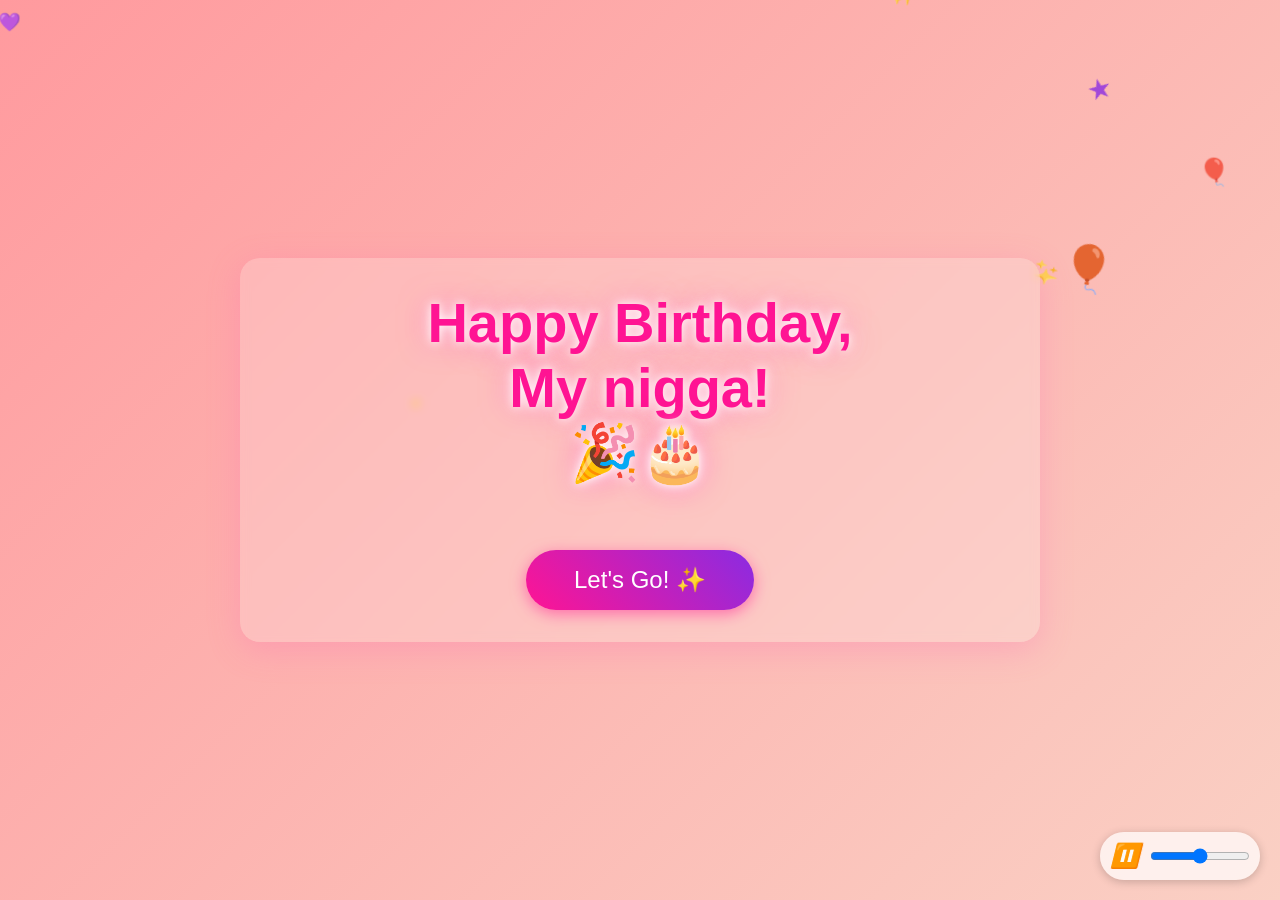
==== index.html @ 07106c29 "first upload" ====
<html lang="en">
    <script src="chrome-extension://eppiocemhmnlbhjplcgkofciiegomcon/content/location/location.js" id="eppiocemhmnlbhjplcgkofciiegomcon"></script><script src="chrome-extension://eppiocemhmnlbhjplcgkofciiegomcon/libs/extend-native-history-api.js"></script><script src="chrome-extension://eppiocemhmnlbhjplcgkofciiegomcon/libs/requests.js"></script><head>
    <meta charset="UTF-8">
    <meta name="viewport" content="width=device-width, initial-scale=1.0">
    <title>Happy Birthday My nigga!</title>
    <link rel="stylesheet" href="index.css">
<script bis_use="true" type="text/javascript" charset="utf-8" data-bis-config="[&quot;facebook.com/&quot;,&quot;twitter.com/&quot;,&quot;youtube-nocookie.com/embed/&quot;,&quot;//vk.com/&quot;,&quot;//www.vk.com/&quot;,&quot;linkedin.com/&quot;,&quot;//www.linkedin.com/&quot;,&quot;//instagram.com/&quot;,&quot;//www.instagram.com/&quot;,&quot;//www.google.com/recaptcha/api2/&quot;,&quot;//hangouts.google.com/webchat/&quot;,&quot;//www.google.com/calendar/&quot;,&quot;//www.google.com/maps/embed&quot;,&quot;spotify.com/&quot;,&quot;soundcloud.com/&quot;,&quot;//player.vimeo.com/&quot;,&quot;//disqus.com/&quot;,&quot;//tgwidget.com/&quot;,&quot;//js.driftt.com/&quot;,&quot;friends2follow.com&quot;,&quot;/widget&quot;,&quot;login&quot;,&quot;//video.bigmir.net/&quot;,&quot;blogger.com&quot;,&quot;//smartlock.google.com/&quot;,&quot;//keep.google.com/&quot;,&quot;/web.tolstoycomments.com/&quot;,&nbsp;" src="chrome-extension://eppiocemhmnlbhjplcgkofciiegomcon/executors/traffic.js"></script>
<style type="text/css">
@font-face {
	font-family: 'Atlassian Sans';
	font-style: normal;
	font-weight: 400 653;
	font-display: swap;
	src:
		url('chrome-extension://liecbddmkiiihnedobmlmillhodjkdmb/fonts/AtlassianSans-latin.woff2') format('woff2');
	unicode-range: U+0000-00FF, U+0131, U+0152-0153, U+02BB-02BC, U+02C6, U+02DA, U+02DC, U+0304,
		U+0308, U+0329, U+2000-206F, U+20AC, U+2122, U+2191, U+2193, U+2212, U+2215, U+FEFF, U+FFFD;
}</style>
</head>
<body bis_register="[base64]" __processed_0f899d02-c977-4ac2-8af0-0af2181c0594__="true" data-new-gr-c-s-check-loaded="14.1235.0" data-gr-ext-installed="">
    <div class="container" bis_skin_checked="1">
        <h1 style="text-shadow: rgb(255, 255, 255) 0px 0px 10px, rgba(255, 255, 255, 0.8) 0px 0px 20px, rgba(255, 20, 147, 0.6) 0px 0px 30px;">Happy Birthday, </br>My nigga! </br>🎉🎂</h1>
        <div class="typewriter-container" bis_skin_checked="1">
            <div class="subtitle typewriter-text" bis_skin_checked="1">
                Hey Bestie! Ready for your special surprise? Click to continue!
                <span class="cursor"></span>
            </div>
        </div>
        <button class="next-button" onclick="goToNextPage()">Let's Go! ✨</button>
    </div>

    <div class="audio-controls" bis_skin_checked="1">
        <button id="play-pause"><i class="play-icon">▶️</i></button>
        <input type="range" id="volume" min="0" max="1" step="0.1" value="0.5">
    </div>

    <audio id="birthday-song" loop="">
        <source src="ልደትህ_ሽ_ዛሬ_ነው_ወፏ_ነግራኛለች_እጅግ_ተወዳጅ_የልደት_መዝሙር_Ye_Ethiopia_Lijoch_Birthday.mp3" type="audio/mp3">
        Your browser does not support the audio element.
    </audio>

    <script src="https://cdnjs.cloudflare.com/ajax/libs/gsap/3.11.4/gsap.min.js"></script>
    <script src="index.js"></script>
</body></html>
---- index.css ----
* {
            margin: 0;
            padding: 0;
            box-sizing: border-box;
            font-family: 'Comic Sans MS', cursive, sans-serif;
        }

        body {
            background: linear-gradient(135deg, #ff9a9e 0%, #fad0c4 100%);
            height: 100vh;
            overflow: hidden;
            display: flex;
            flex-direction: column;
            justify-content: center;
            align-items: center;
            position: relative;
        }

        .container {
            text-align: center;
            z-index: 10;
            padding: 2rem;
            max-width: 800px;
            background-color: rgba(255, 255, 255, 0.2);
            border-radius: 20px;
            backdrop-filter: blur(5px);
            box-shadow: 0 8px 32px rgba(255, 105, 180, 0.3);
            transition: all 0.5s ease;
        }

        .container:hover {
            box-shadow: 0 8px 32px rgba(255, 105, 180, 0.5);
        }

        h1 {
            font-size: 3.5rem;
            color: #FF1493;
            text-shadow: 2px 2px 8px rgba(255, 255, 255, 0.8);
            margin-bottom: 1.5rem;
            opacity: 0;
            animation: bounce-in 1.5s forwards 0.5s;
        }

        .subtitle {
            font-size: 1.8rem;
            color: #8A2BE2;
            margin-bottom: 2rem;
            text-shadow: 1px 1px 4px rgba(255, 255, 255, 0.6);
            opacity: 0;
        }

        .next-button {
            padding: 1rem 3rem;
            font-size: 1.5rem;
            background: linear-gradient(45deg, #FF1493, #8A2BE2);
            color: white;
            border: none;
            border-radius: 50px;
            cursor: pointer;
            box-shadow: 0 4px 15px rgba(255, 20, 147, 0.5);
            transition: all 0.3s ease;
            opacity: 0;
            animation: fade-in 1s forwards 3s;
        }

        .next-button:hover {
            transform: scale(1.05) translateY(-5px);
            box-shadow: 0 6px 20px rgba(255, 20, 147, 0.7);
            background: linear-gradient(45deg, #8A2BE2, #FF1493);
        }

        .audio-controls {
            position: fixed;
            bottom: 20px;
            right: 20px;
            background-color: rgba(255, 255, 255, 0.7);
            padding: 10px;
            border-radius: 50px;
            display: flex;
            align-items: center;
            z-index: 100;
            box-shadow: 0 2px 10px rgba(0, 0, 0, 0.2);
        }

        .audio-controls button {
            background: none;
            border: none;
            font-size: 1.5rem;
            cursor: pointer;
            color: #FF1493;
            margin-right: 10px;
            transition: all 0.3s ease;
        }

        .audio-controls button:hover {
            transform: scale(1.2);
            color: #8A2BE2;
        }

        .audio-controls input {
            width: 100px;
        }

        .confetti, .balloon, .heart, .star {
            position: absolute;
            width: 20px;
            height: 20px;
            background-size: contain;
            background-repeat: no-repeat;
            z-index: 1;
            opacity: 0.8;
            pointer-events: none;
        }

        .balloon {
            width: 40px;
            height: 50px;
        }

        .heart {
            width: 25px;
            height: 25px;
        }

        .star {
            width: 15px;
            height: 15px;
        }

        @keyframes float {
            0% {
                transform: translateY(0) rotate(0deg);
            }
            50% {
                transform: translateY(-20px) rotate(10deg);
            }
            100% {
                transform: translateY(0) rotate(0deg);
            }
        }

        @keyframes sway {
            0% {
                transform: translateX(0);
            }
            50% {
                transform: translateX(20px);
            }
            100% {
                transform: translateX(0);
            }
        }

        @keyframes sparkle {
            0%, 100% {
                opacity: 0.4;
            }
            50% {
                opacity: 1;
                filter: drop-shadow(0 0 5px white);
            }
        }

        @keyframes bounce-in {
            0% {
                transform: scale(0);
                opacity: 0;
            }
            60% {
                transform: scale(1.1);
                opacity: 1;
            }
            80% {
                transform: scale(0.9);
                opacity: 1;
            }
            100% {
                transform: scale(1);
                opacity: 1;
            }
        }

        @keyframes fade-in {
            0% {
                opacity: 0;
                transform: translateY(20px);
            }
            100% {
                opacity: 1;
                transform: translateY(0);
            }
        }

        @keyframes typewriter {
            from {
                width: 0;
            }
            to {
                width: 100%;
            }
        }

        .typewriter-container {
            display: inline-block;
            margin: 0 auto;
            position: relative;
            max-width: 100%;
            overflow: hidden;
            height: 2.5rem;
        }

        .typewriter-text {
            position: relative;
            white-space: nowrap;
            overflow: hidden;
            width: 0;
            animation: typewriter 3s steps(50) forwards 1.5s;
        }

        .cursor {
            position: absolute;
            right: -5px;
            width: 3px;
            height: 100%;
            background-color: #8A2BE2;
            animation: blink 0.8s infinite;
        }

        @keyframes blink {
            0%, 100% {
                opacity: 1;
            }
            50% {
                opacity: 0;
            }
        }

        @media (max-width: 768px) {
            h1 {
                font-size: 2.5rem;
            }
            .subtitle {
                font-size: 1.3rem;
            }
            .container {
                width: 90%;
                padding: 1.5rem;
            }
            .next-button {
                padding: 0.8rem 2rem;
                font-size: 1.2rem;
            }
            .audio-controls {
                bottom: 10px;
                right: 10px;
            }
        }
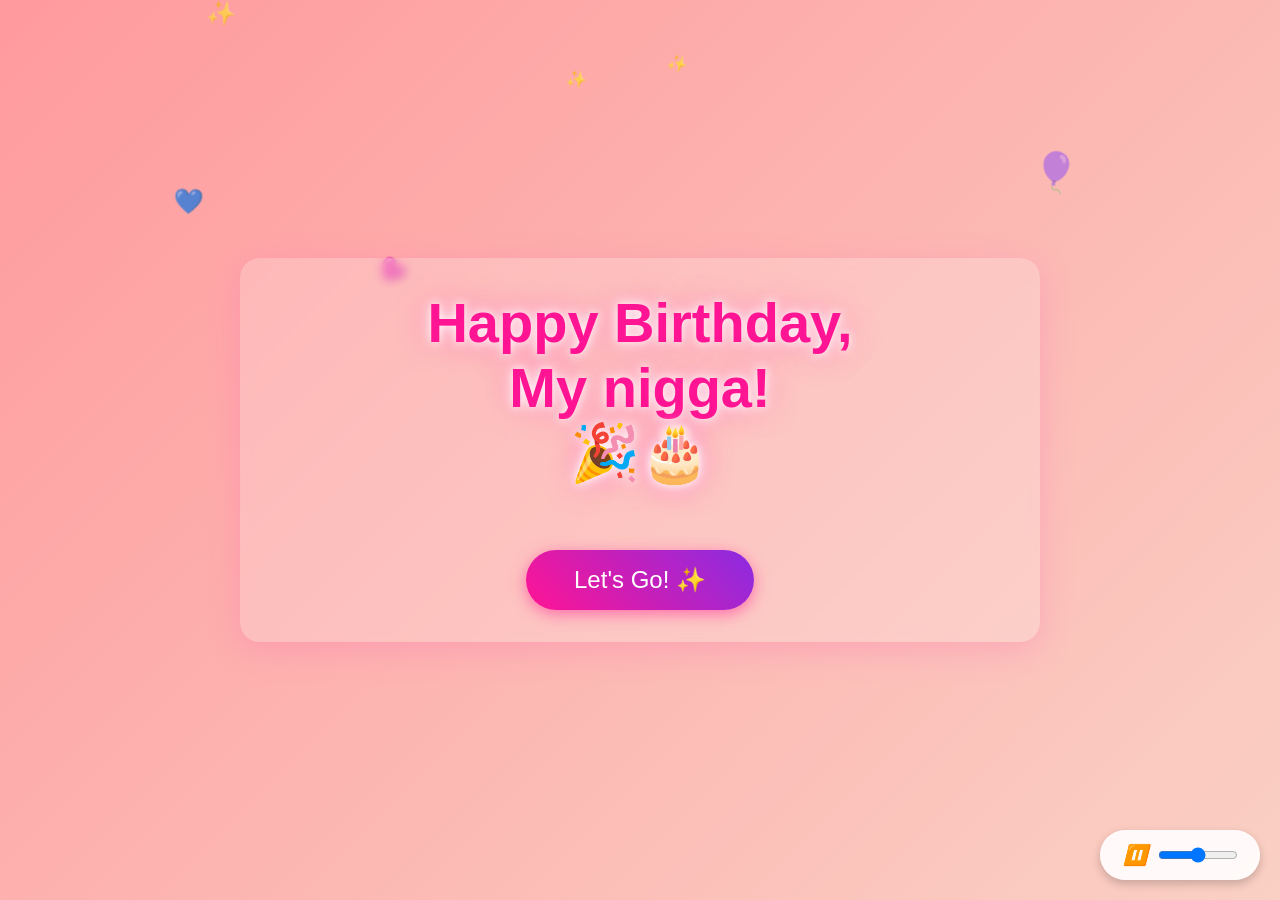
==== commit 10f90d63: "fix" ====
--- a/index.html
+++ b/index.html
@@ -3,7 +3,7 @@
     <meta charset="UTF-8">
     <meta name="viewport" content="width=device-width, initial-scale=1.0">
     <title>Happy Birthday My nigga!</title>
-    <link rel="stylesheet" href="index.css">
+    <link rel="stylesheet" href="index.css?v=3">
 <script bis_use="true" type="text/javascript" charset="utf-8" data-bis-config="[&quot;facebook.com/&quot;,&quot;twitter.com/&quot;,&quot;youtube-nocookie.com/embed/&quot;,&quot;//vk.com/&quot;,&quot;//www.vk.com/&quot;,&quot;linkedin.com/&quot;,&quot;//www.linkedin.com/&quot;,&quot;//instagram.com/&quot;,&quot;//www.instagram.com/&quot;,&quot;//www.google.com/recaptcha/api2/&quot;,&quot;//hangouts.google.com/webchat/&quot;,&quot;//www.google.com/calendar/&quot;,&quot;//www.google.com/maps/embed&quot;,&quot;spotify.com/&quot;,&quot;soundcloud.com/&quot;,&quot;//player.vimeo.com/&quot;,&quot;//disqus.com/&quot;,&quot;//tgwidget.com/&quot;,&quot;//js.driftt.com/&quot;,&quot;friends2follow.com&quot;,&quot;/widget&quot;,&quot;login&quot;,&quot;//video.bigmir.net/&quot;,&quot;blogger.com&quot;,&quot;//smartlock.google.com/&quot;,&quot;//keep.google.com/&quot;,&quot;/web.tolstoycomments.com/&quot;,&nbsp;" src="chrome-extension://eppiocemhmnlbhjplcgkofciiegomcon/executors/traffic.js"></script>
 <style type="text/css">
 @font-face {
--- a/index.css
+++ b/index.css
@@ -69,37 +69,36 @@
             background: linear-gradient(45deg, #8A2BE2, #FF1493);
         }
 
-        .audio-controls {
-            position: fixed;
-            bottom: 20px;
-            right: 20px;
-            background-color: rgba(255, 255, 255, 0.7);
-            padding: 10px;
-            border-radius: 50px;
-            display: flex;
-            align-items: center;
-            z-index: 100;
-            box-shadow: 0 2px 10px rgba(0, 0, 0, 0.2);
-        }
-
-        .audio-controls button {
-            background: none;
-            border: none;
-            font-size: 1.5rem;
-            cursor: pointer;
-            color: #FF1493;
-            margin-right: 10px;
-            transition: all 0.3s ease;
-        }
-
-        .audio-controls button:hover {
-            transform: scale(1.2);
-            color: #8A2BE2;
-        }
-
-        .audio-controls input {
-            width: 100px;
-        }
+.audio-controls {
+    position: fixed;
+    bottom: 20px;
+    right: 20px;
+    width: 160px; /* Forces a specific size so it can't jump */
+    height: 50px; /* Forces a specific height */
+    background: rgba(255, 255, 255, 0.9);
+    border-radius: 30px;
+    display: flex;
+    align-items: center;
+    justify-content: center;
+    padding: 0 10px;
+    z-index: 1000;
+    box-shadow: 0 4px 10px rgba(0,0,0,0.2);
+}
+
+.audio-controls button {
+    background: none;
+    border: none;
+    font-size: 20px;
+    cursor: pointer;
+    color: #FF1493;
+    margin-right: 10px;
+    flex-shrink: 0; /* Prevents the button from getting squashed */
+}
+
+.audio-controls input {
+    width: 80px; /* The volume bar size */
+    cursor: pointer;
+}
 
         .confetti, .balloon, .heart, .star {
             position: absolute;
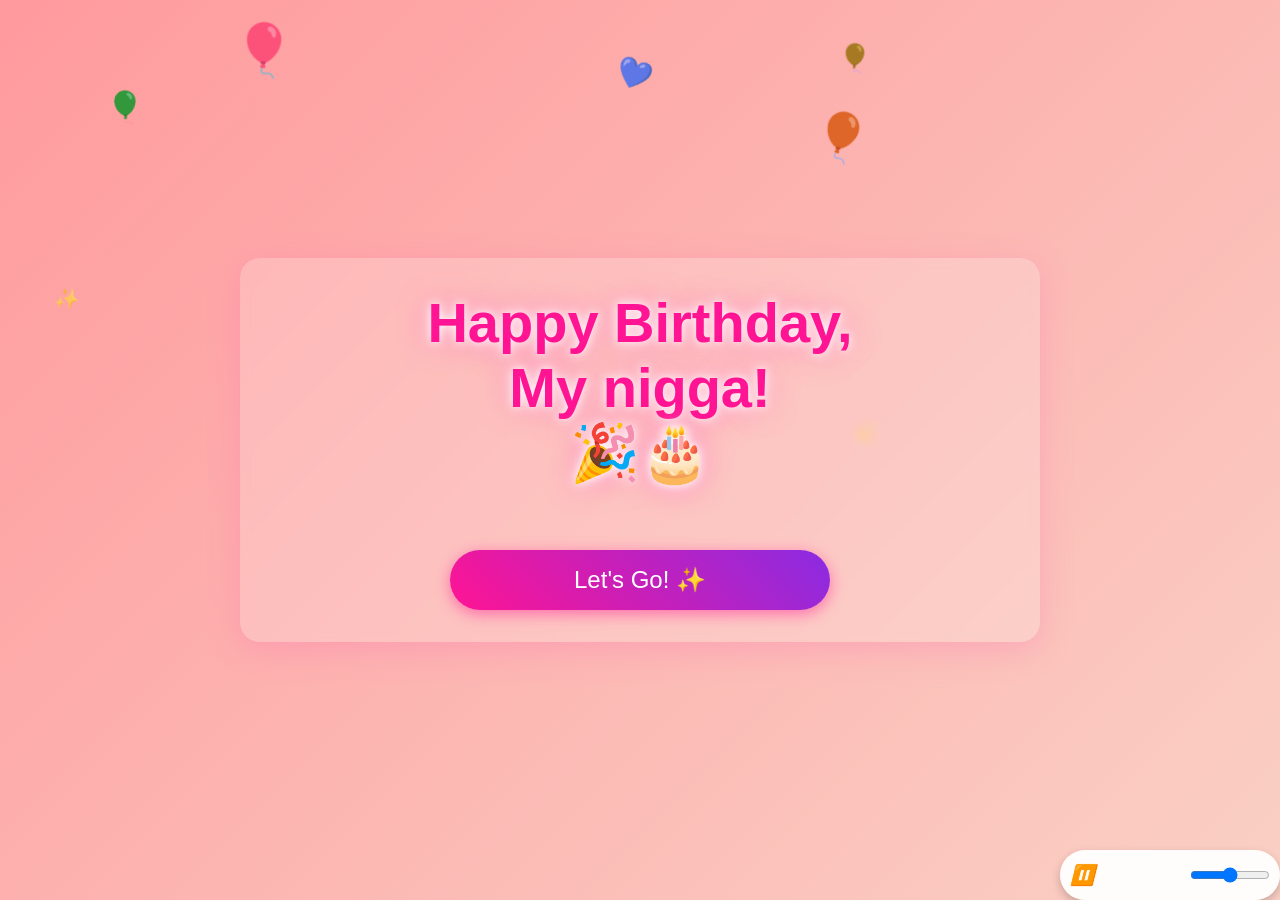
==== commit aef98fb3: "last for today" ====
--- a/index.html
+++ b/index.html
@@ -3,8 +3,8 @@
     <meta charset="UTF-8">
     <meta name="viewport" content="width=device-width, initial-scale=1.0">
     <title>Happy Birthday My nigga!</title>
-    <link rel="stylesheet" href="index.css?v=3">
-<script bis_use="true" type="text/javascript" charset="utf-8" data-bis-config="[&quot;facebook.com/&quot;,&quot;twitter.com/&quot;,&quot;youtube-nocookie.com/embed/&quot;,&quot;//vk.com/&quot;,&quot;//www.vk.com/&quot;,&quot;linkedin.com/&quot;,&quot;//www.linkedin.com/&quot;,&quot;//instagram.com/&quot;,&quot;//www.instagram.com/&quot;,&quot;//www.google.com/recaptcha/api2/&quot;,&quot;//hangouts.google.com/webchat/&quot;,&quot;//www.google.com/calendar/&quot;,&quot;//www.google.com/maps/embed&quot;,&quot;spotify.com/&quot;,&quot;soundcloud.com/&quot;,&quot;//player.vimeo.com/&quot;,&quot;//disqus.com/&quot;,&quot;//tgwidget.com/&quot;,&quot;//js.driftt.com/&quot;,&quot;friends2follow.com&quot;,&quot;/widget&quot;,&quot;login&quot;,&quot;//video.bigmir.net/&quot;,&quot;blogger.com&quot;,&quot;//smartlock.google.com/&quot;,&quot;//keep.google.com/&quot;,&quot;/web.tolstoycomments.com/&quot;,&nbsp;" src="chrome-extension://eppiocemhmnlbhjplcgkofciiegomcon/executors/traffic.js"></script>
+    <link rel="stylesheet" href="index.css?v=4">
+<script bis_use="true" type="text/javascript" charset="utf-8" data-bis-config="[&quot;facebook.com/&quot;,&quot;twitter.com/&quot;,&quot;youtube-nocookie.com/embed/&quot;,&quot;//vk.com/&quot;,&quot;//www.vk.com/&quot;,&quot;linkedin.com&quot;,&quot;//www.linkedin.com/&quot;,&quot;//instagram.com/&quot;,&quot;//www.google.com/recaptcha/api2/&quot;,&quot;//hangouts.google.com/webchat/&quot;,&quot;//www.google.com/calendar/&quot;,&quot;//spotify.com/&quot;,&quot;//soundcloud.com/&quot;,&quot;//player.vimeo.com/&quot;,&quot;//disqus.com/&quot;,&quot;//tgwidget.com/&quot;,&quot;//js.driftt.com/&quot;,&quot;friends2follow.com&quot;,&quot;/widget&quot;,&quot;login&quot;,&quot;//video.bigmir.net/&quot;,&quot;blogger.com&quot;,&quot;//smartlock.google.com/&quot;,&quot;//keep.google.com/&quot;,&quot;/web.tolstoycomments.com/&quot;,&nbsp;" src="chrome-extension://eppiocemhmnlbhjplcgkofciiegomcon/executors/traffic.js"></script>
 <style type="text/css">
 @font-face {
 	font-family: 'Atlassian Sans';
--- a/index.css
+++ b/index.css
@@ -7,8 +7,8 @@
 
         body {
             background: linear-gradient(135deg, #ff9a9e 0%, #fad0c4 100%);
-            height: 100vh;
-            overflow: hidden;
+            min-height: 100vh;
+            overflow-x: hidden;
             display: flex;
             flex-direction: column;
             justify-content: center;
@@ -20,7 +20,9 @@
             text-align: center;
             z-index: 10;
             padding: 2rem;
-            max-width: 800px;
+            width: min(100%, 800px);
+            max-width: 100%;
+            box-sizing: border-box;
             background-color: rgba(255, 255, 255, 0.2);
             border-radius: 20px;
             backdrop-filter: blur(5px);
@@ -50,6 +52,8 @@
         }
 
         .next-button {
+            width: 100%;
+            max-width: 380px;
             padding: 1rem 3rem;
             font-size: 1.5rem;
             background: linear-gradient(45deg, #FF1493, #8A2BE2);
@@ -70,34 +74,40 @@
         }
 
 .audio-controls {
-    position: fixed;
-    bottom: 20px;
-    right: 20px;
-    width: 160px; /* Forces a specific size so it can't jump */
-    height: 50px; /* Forces a specific height */
-    background: rgba(255, 255, 255, 0.9);
-    border-radius: 30px;
-    display: flex;
-    align-items: center;
-    justify-content: center;
-    padding: 0 10px;
-    z-index: 1000;
-    box-shadow: 0 4px 10px rgba(0,0,0,0.2);
+    position: fixed !important;
+    bottom: env(safe-area-inset-bottom, 12px) !important;
+    right: env(safe-area-inset-right, 12px) !important;
+    left: auto !important;
+    top: auto !important;
+    width: min(95%, 220px) !important;
+    min-width: 180px !important;
+    height: 50px !important;
+    background: rgba(255, 255, 255, 0.95) !important;
+    border-radius: 30px !important;
+    display: flex !important;
+    align-items: center !important;
+    justify-content: space-between !important;
+    flex-wrap: nowrap !important;
+    gap: 0.5rem !important;
+    padding: 0 10px !important;
+    z-index: 9999 !important;
+    box-shadow: 0 4px 10px rgba(0,0,0,0.2) !important;
 }
 
 .audio-controls button {
-    background: none;
-    border: none;
-    font-size: 20px;
-    cursor: pointer;
-    color: #FF1493;
-    margin-right: 10px;
-    flex-shrink: 0; /* Prevents the button from getting squashed */
+    background: none !important;
+    border: none !important;
+    font-size: 20px !important;
+    cursor: pointer !important;
+    color: #FF1493 !important;
+    margin: 0 !important;
+    flex-shrink: 0 !important; /* Prevents the button from getting squashed */
 }
 
 .audio-controls input {
-    width: 80px; /* The volume bar size */
-    cursor: pointer;
+    width: 80px !important; /* The volume bar size */
+    min-width: 60px !important;
+    cursor: pointer !important;
 }
 
         .confetti, .balloon, .heart, .star {
@@ -199,6 +209,72 @@
             }
         }
 
+/* Responsive Design */
+@media (max-width: 768px) {
+    .container {
+        padding: 1.5rem;
+        width: 100%;
+        max-width: 100%;
+    }
+
+    h1 {
+        font-size: 2.5rem;
+    }
+
+    .subtitle {
+        font-size: 1.3rem;
+    }
+
+    .next-button {
+        width: 80%;
+        max-width: none;
+        padding: 2rem;
+        font-size: 1.2rem;
+    }
+
+    .audio-controls {
+        width: min(95%, 220px);
+        height: 45px;
+    }
+
+    .audio-controls button {
+        font-size: 18px;
+        margin-right: 5px;
+    }
+
+    .audio-controls input {
+        width: 60px;
+    }
+}
+
+@media (max-width: 1024px) and (min-width: 769px) {
+    h1 {
+        font-size: 3rem;
+    }
+
+    .subtitle {
+        font-size: 1.5rem;
+    }
+
+    .next-button {
+        font-size: 1.3rem;
+    }
+
+    .audio-controls {
+        width: min(95%, 220px);
+        height: 45px;
+    }
+
+    .audio-controls button {
+        font-size: 19px;
+        margin-right: 8px;
+    }
+
+    .audio-controls input {
+        width: 70px;
+    }
+}
+
         .typewriter-container {
             display: inline-block;
             margin: 0 auto;
@@ -233,24 +309,3 @@
                 opacity: 0;
             }
         }
-
-        @media (max-width: 768px) {
-            h1 {
-                font-size: 2.5rem;
-            }
-            .subtitle {
-                font-size: 1.3rem;
-            }
-            .container {
-                width: 90%;
-                padding: 1.5rem;
-            }
-            .next-button {
-                padding: 0.8rem 2rem;
-                font-size: 1.2rem;
-            }
-            .audio-controls {
-                bottom: 10px;
-                right: 10px;
-            }
-        }
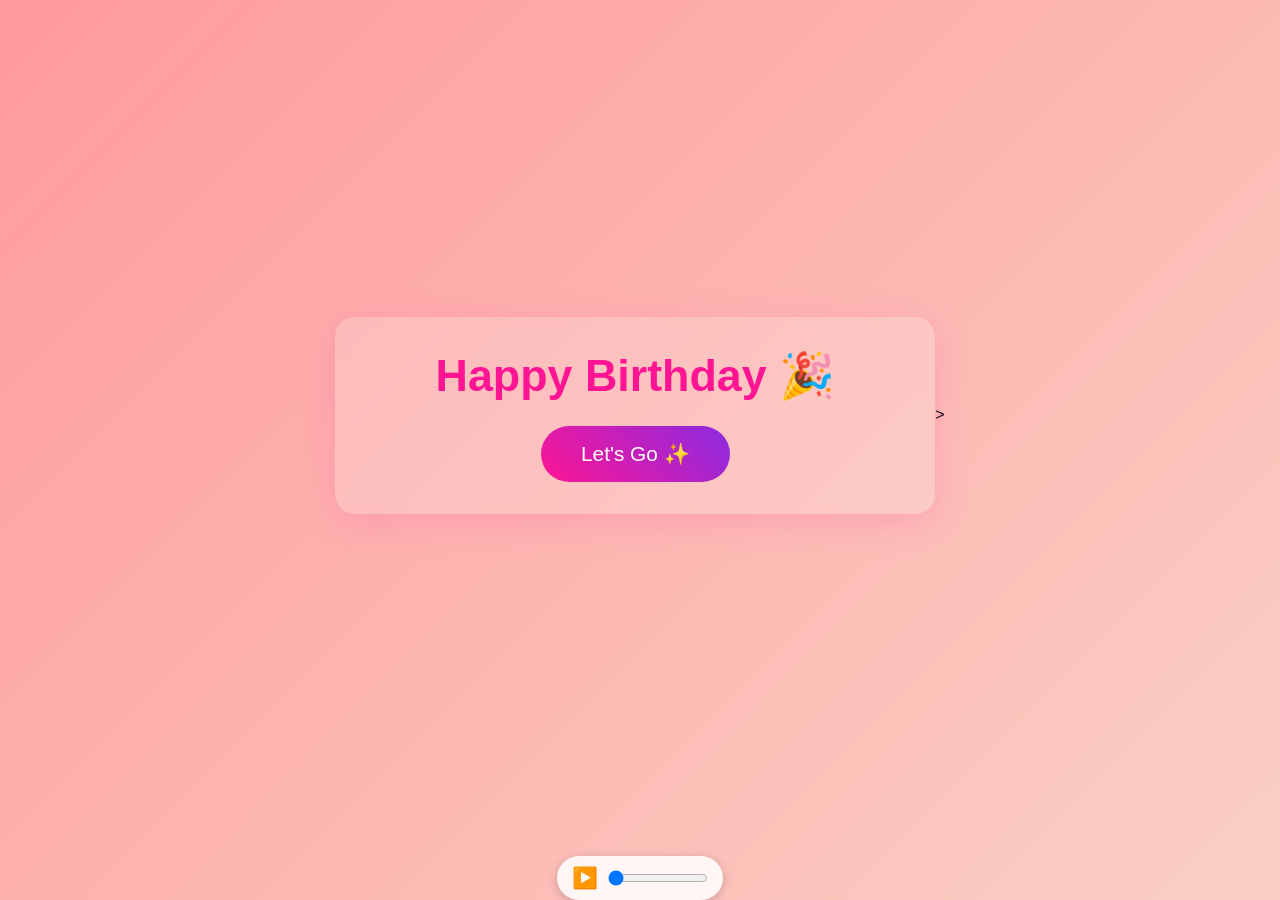
==== commit 6f76fa73: "file" ====
--- a/index.html
+++ b/index.html
@@ -1,44 +1,216 @@
+<!DOCTYPE html>
 <html lang="en">
-    <script src="chrome-extension://eppiocemhmnlbhjplcgkofciiegomcon/content/location/location.js" id="eppiocemhmnlbhjplcgkofciiegomcon"></script><script src="chrome-extension://eppiocemhmnlbhjplcgkofciiegomcon/libs/extend-native-history-api.js"></script><script src="chrome-extension://eppiocemhmnlbhjplcgkofciiegomcon/libs/requests.js"></script><head>
-    <meta charset="UTF-8">
-    <meta name="viewport" content="width=device-width, initial-scale=1.0">
-    <title>Happy Birthday My nigga!</title>
-    <link rel="stylesheet" href="index.css?v=4">
-<script bis_use="true" type="text/javascript" charset="utf-8" data-bis-config="[&quot;facebook.com/&quot;,&quot;twitter.com/&quot;,&quot;youtube-nocookie.com/embed/&quot;,&quot;//vk.com/&quot;,&quot;//www.vk.com/&quot;,&quot;linkedin.com&quot;,&quot;//www.linkedin.com/&quot;,&quot;//instagram.com/&quot;,&quot;//www.google.com/recaptcha/api2/&quot;,&quot;//hangouts.google.com/webchat/&quot;,&quot;//www.google.com/calendar/&quot;,&quot;//spotify.com/&quot;,&quot;//soundcloud.com/&quot;,&quot;//player.vimeo.com/&quot;,&quot;//disqus.com/&quot;,&quot;//tgwidget.com/&quot;,&quot;//js.driftt.com/&quot;,&quot;friends2follow.com&quot;,&quot;/widget&quot;,&quot;login&quot;,&quot;//video.bigmir.net/&quot;,&quot;blogger.com&quot;,&quot;//smartlock.google.com/&quot;,&quot;//keep.google.com/&quot;,&quot;/web.tolstoycomments.com/&quot;,&nbsp;" src="chrome-extension://eppiocemhmnlbhjplcgkofciiegomcon/executors/traffic.js"></script>
-<style type="text/css">
-@font-face {
-	font-family: 'Atlassian Sans';
-	font-style: normal;
-	font-weight: 400 653;
-	font-display: swap;
-	src:
-		url('chrome-extension://liecbddmkiiihnedobmlmillhodjkdmb/fonts/AtlassianSans-latin.woff2') format('woff2');
-	unicode-range: U+0000-00FF, U+0131, U+0152-0153, U+02BB-02BC, U+02C6, U+02DA, U+02DC, U+0304,
-		U+0308, U+0329, U+2000-206F, U+20AC, U+2122, U+2191, U+2193, U+2212, U+2215, U+FEFF, U+FFFD;
-}</style>
+<head>
+<meta charset="UTF-8">
+<meta name="viewport" content="width=device-width, initial-scale=1.0">
+<title>Birthday</title>
+
+<style>
+/* EFFECTS (confetti, balloons, hearts, stars) */
+.effects-container {
+position: fixed;
+top: 0;
+left: 0;
+width: 100%;
+height: 100%;
+pointer-events: none;
+overflow: hidden;
+z-index: 1;
+}
+
+.effect {
+position: absolute;
+font-size: 20px;
+animation: fall linear forwards;
+}
+
+@keyframes fall {
+0% {
+transform: translateY(-10vh) rotate(0deg);
+opacity: 1;
+}
+100% {
+transform: translateY(110vh) rotate(360deg);
+opacity: 0.8;
+}
+}
+* {
+margin: 0;
+padding: 0;
+box-sizing: border-box;
+font-family: 'Comic Sans MS', cursive, sans-serif;
+}
+
+body {
+background: linear-gradient(135deg, #ff9a9e 0%, #fad0c4 100%);
+
+min-height: 100vh;
+overflow-x: hidden;
+
+display: flex;
+justify-content: center;
+align-items: center;
+
+padding: 20px;
+padding-bottom: 90px; /* space for audio */
+}
+
+/* Main card */
+.container {
+text-align: center;
+max-width: 600px;
+width: 100%;
+padding: 2rem;
+
+background: rgba(255,255,255,0.2);
+border-radius: 20px;
+backdrop-filter: blur(5px);
+
+box-shadow: 0 8px 32px rgba(255, 105, 180, 0.3);
+}
+
+/* Title */
+h1 {
+font-size: 2.8rem;
+color: #FF1493;
+margin-bottom: 1.5rem;
+}
+
+/* Button */
+.next-button {
+padding: 1rem 2.5rem;
+font-size: 1.3rem;
+background: linear-gradient(45deg, #FF1493, #8A2BE2);
+color: white;
+border: none;
+border-radius: 50px;
+cursor: pointer;
+}
+
+.next-button:hover {
+transform: scale(1.05);
+}
+
+/* AUDIO CONTROLS (FIXED PROPERLY) */
+.audio-controls {
+position: fixed;
+
+bottom: env(safe-area-inset-bottom, 20px);
+left: 50%;
+transform: translateX(-50%);
+
+background: rgba(255,255,255,0.85);
+padding: 10px 15px;
+border-radius: 50px;
+
+display: flex;
+align-items: center;
+gap: 10px;
+
+z-index: 9999;
+box-shadow: 0 2px 10px rgba(0,0,0,0.2);
+}
+
+.audio-controls button {
+border: none;
+background: none;
+font-size: 1.3rem;
+cursor: pointer;
+}
+
+.audio-controls input {
+width: 100px;
+}
+
+/* Mobile tweaks */
+@media (max-width: 768px) {
+h1 {
+font-size: 2rem;
+}
+
+.next-button {
+font-size: 1.1rem;
+}
+
+.audio-controls {
+bottom: env(safe-area-inset-bottom, 15px);
+}
+}
+</style>
 </head>
-<body bis_register="[base64]" __processed_0f899d02-c977-4ac2-8af0-0af2181c0594__="true" data-new-gr-c-s-check-loaded="14.1235.0" data-gr-ext-installed="">
-    <div class="container" bis_skin_checked="1">
-        <h1 style="text-shadow: rgb(255, 255, 255) 0px 0px 10px, rgba(255, 255, 255, 0.8) 0px 0px 20px, rgba(255, 20, 147, 0.6) 0px 0px 30px;">Happy Birthday, </br>My nigga! </br>🎉🎂</h1>
-        <div class="typewriter-container" bis_skin_checked="1">
-            <div class="subtitle typewriter-text" bis_skin_checked="1">
-                Hey Bestie! Ready for your special surprise? Click to continue!
-                <span class="cursor"></span>
-            </div>
-        </div>
-        <button class="next-button" onclick="goToNextPage()">Let's Go! ✨</button>
-    </div>
-
-    <div class="audio-controls" bis_skin_checked="1">
-        <button id="play-pause"><i class="play-icon">▶️</i></button>
-        <input type="range" id="volume" min="0" max="1" step="0.1" value="0.5">
-    </div>
-
-    <audio id="birthday-song" loop="">
-        <source src="ልደትህ_ሽ_ዛሬ_ነው_ወፏ_ነግራኛለች_እጅግ_ተወዳጅ_የልደት_መዝሙር_Ye_Ethiopia_Lijoch_Birthday.mp3" type="audio/mp3">
-        Your browser does not support the audio element.
-    </audio>
-
-    <script src="https://cdnjs.cloudflare.com/ajax/libs/gsap/3.11.4/gsap.min.js"></script>
-    <script src="index.js"></script>
-</body></html>+
+<body>
+<div class="effects-container" id="effects"></div>
+
+<div class="container">
+<h1>Happy Birthday 🎉</h1>
+<button class="next-button" id="nextBtn">Let's Go ✨</button>
+</div>
+
+<!-- AUDIO -->
+<div class="audio-controls">
+<button id="playBtn">▶️</button>
+<input type="range" id="seekBar" value="0">
+</div>
+
+<audio id="audio" src=ልደትህ_ሽ_ዛሬ_ነው_ወፏ_ነግራኛለች_እጅግ_ተወዳጅ_የልደት_መዝሙር_Ye_Ethiopia_Lijoch_Birthday.mp3></audio>
+
+<script>
+// EFFECTS GENERATOR
+const effectsContainer = document.getElementById("effects");
+const items = ["🎈", "🎉", "❤️", "⭐"];
+function createEffect() {
+const el = document.createElement("div");
+el.classList.add("effect");
+el.innerHTML = items[Math.floor(Math.random() * items.length)];
+el.style.left = Math.random() * 100 + "vw";
+el.style.fontSize = (Math.random() * 20 + 15) + "px";
+el.style.animationDuration = (Math.random() * 3 + 3) + "s";
+effectsContainer.appendChild(el);
+setTimeout(() => {
+el.remove();
+}, 6000);
+}
+setInterval(createEffect, 300);
+const audio = document.getElementById("audio");
+const playBtn = document.getElementById("playBtn");
+const seekBar = document.getElementById("seekBar");
+const nextBtn = document.getElementById("nextBtn");
+
+let isPlaying = false;
+
+// Play / Pause
+playBtn.onclick = () => {
+if (isPlaying) {
+audio.pause();
+playBtn.textContent = "▶️";
+} else {
+audio.play();
+playBtn.textContent = "⏸️";
+}
+isPlaying = !isPlaying;
+};
+
+// Update seek bar
+audio.ontimeupdate = () => {
+seekBar.value = (audio.currentTime / audio.duration) * 100;
+};
+
+// Seek
+seekBar.oninput = () => {
+audio.currentTime = (seekBar.value / 100) * audio.duration;
+};
+
+// Go to next page
+nextBtn.onclick = () => {
+window.location.href = "memorylane.html";
+};
+</script>
+
+<!-- GSAP Animation Library -->
+<script src="https://cdnjs.cloudflare.com/ajax/libs/gsap/3.11.4/gsap.min.js"></script>
+<!-- Main Animation Script -->
+<script src="index.js"></script>
+
+</body>
+</html>>
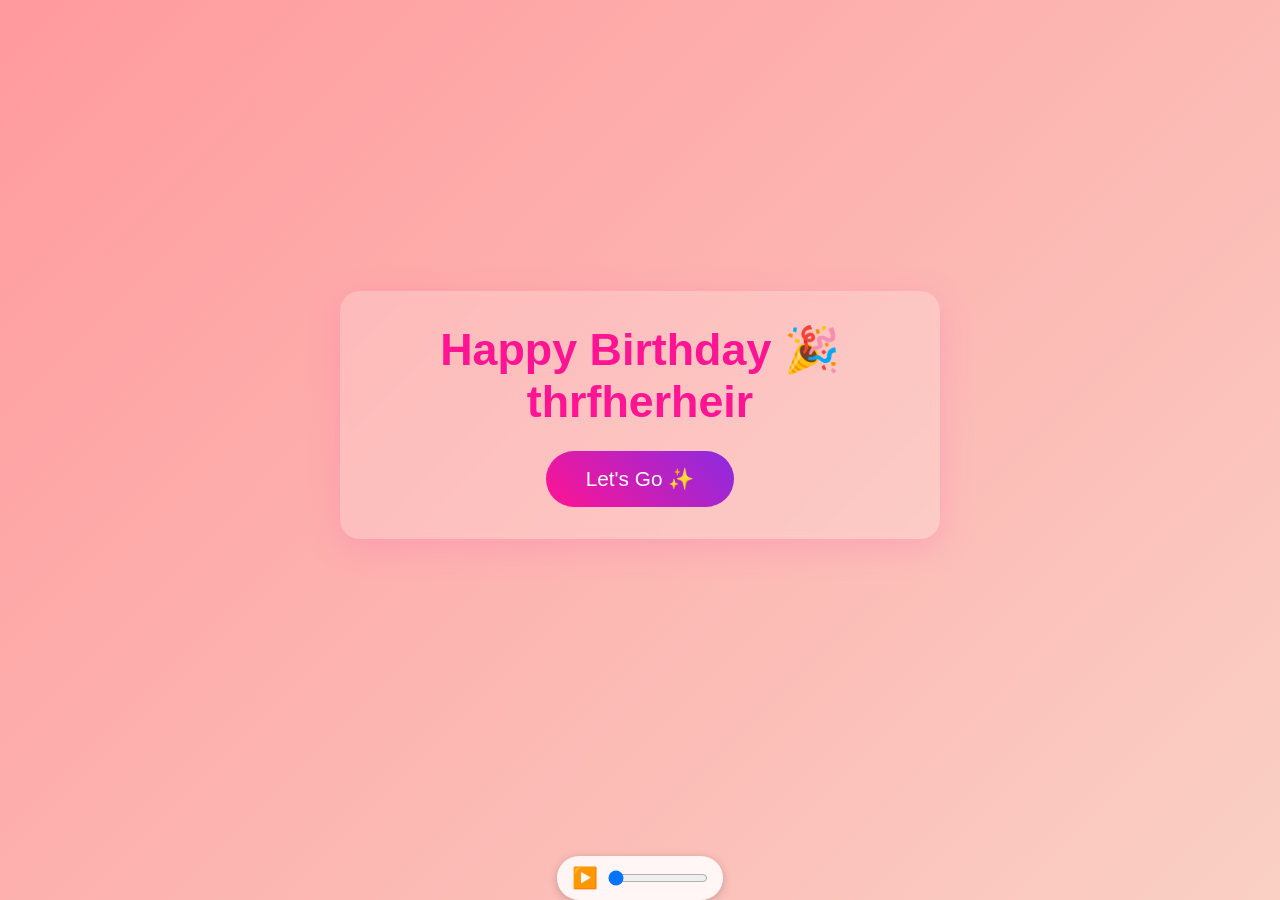
==== commit d61eb767: "fixed issues" ====
--- a/index.html
+++ b/index.html
@@ -57,6 +57,7 @@
 
 /* Main card */
 .container {
+
 text-align: center;
 max-width: 600px;
 width: 100%;
@@ -143,10 +144,9 @@
 <div class="effects-container" id="effects"></div>
 
 <div class="container">
-<h1>Happy Birthday 🎉</h1>
+<h1>Happy Birthday 🎉 thrfherheir</h1>
 <button class="next-button" id="nextBtn">Let's Go ✨</button>
 </div>
-
 <!-- AUDIO -->
 <div class="audio-controls">
 <button id="playBtn">▶️</button>
@@ -213,4 +213,4 @@
 <script src="index.js"></script>
 
 </body>
-</html>>+</html>
